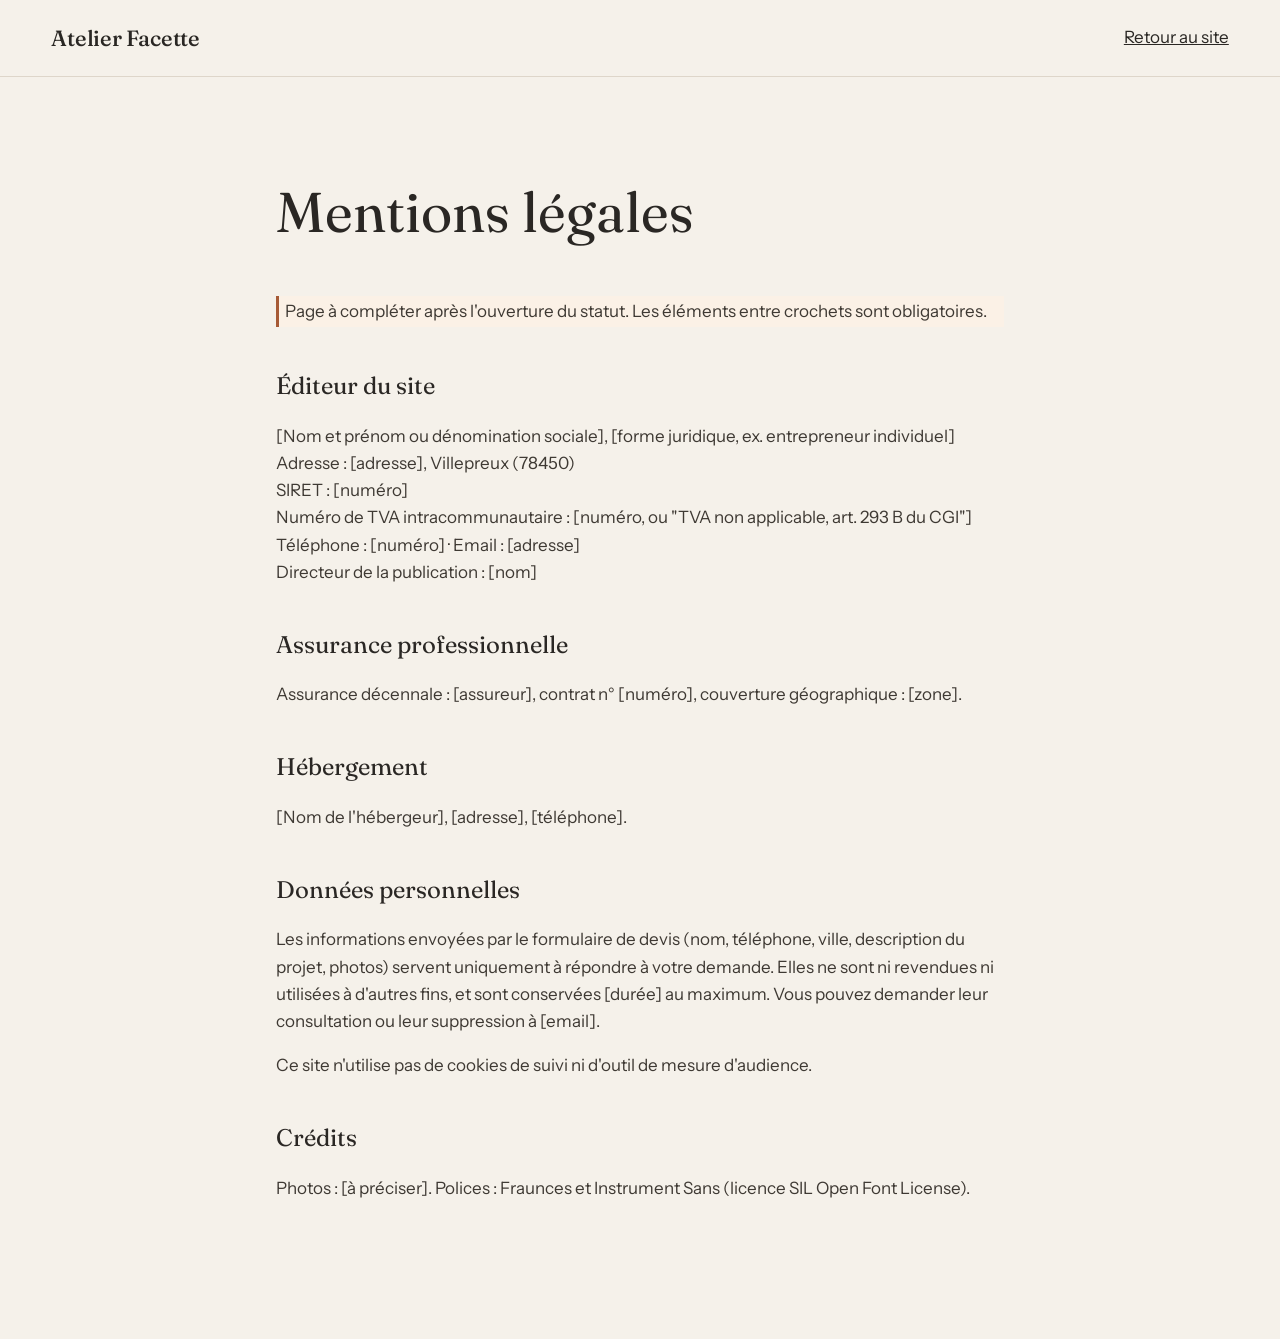
==== livrables/sites-web/2026-10-09_site-renovation/site/mentions-legales.html @ df1c3c62 "Atelier Facette : logo hexagonal et site vitrine de 7 pages - Logo : prompts Gemini, comparaison éme" ====
<!doctype html>
<html lang="fr">
<head>
<meta charset="utf-8">
<meta name="viewport" content="width=device-width, initial-scale=1">
<title>Mentions légales · Atelier Facette</title>
<meta name="robots" content="noindex, nofollow">
<link rel="icon" href="images/favicon.svg" type="image/svg+xml">
<link rel="stylesheet" href="css/style.css">
<style>
.legal{max-width:760px;margin:0 auto;padding:clamp(48px,7vw,100px) 16px 120px}
.legal h1{font-family:var(--serif);font-weight:400;font-size:clamp(38px,5vw,56px);margin:0 0 40px}
.legal h2{font-family:var(--serif);font-weight:400;font-size:24px;margin:40px 0 10px}
.legal p,.legal li{color:#3E3933}
.todo{background:#FBF1E6;border-left:3px solid var(--terra);padding:2px 6px}
</style>
</head>
<body>
<div class="top"><div class="wrap top-in"><a class="logo" href="index.html"><span class="logo-tx">Atelier Facette</span></a><a href="index.html">Retour au site</a></div></div>
<main class="legal">
  <h1>Mentions légales</h1>
  <p class="todo">Page à compléter après l'ouverture du statut. Les éléments entre crochets sont obligatoires.</p>

  <h2>Éditeur du site</h2>
  <p>[Nom et prénom ou dénomination sociale], [forme juridique, ex. entrepreneur individuel]<br>
  Adresse : [adresse], Villepreux (78450)<br>
  SIRET : [numéro]<br>
  Numéro de TVA intracommunautaire : [numéro, ou "TVA non applicable, art. 293 B du CGI"]<br>
  Téléphone : [numéro] · Email : [adresse]<br>
  Directeur de la publication : [nom]</p>

  <h2>Assurance professionnelle</h2>
  <p>Assurance décennale : [assureur], contrat n° [numéro], couverture géographique : [zone].</p>

  <h2>Hébergement</h2>
  <p>[Nom de l'hébergeur], [adresse], [téléphone].</p>

  <h2>Données personnelles</h2>
  <p>Les informations envoyées par le formulaire de devis (nom, téléphone, ville, description du projet, photos) servent uniquement à répondre à votre demande. Elles ne sont ni revendues ni utilisées à d'autres fins, et sont conservées [durée] au maximum. Vous pouvez demander leur consultation ou leur suppression à [email].</p>
  <p>Ce site n'utilise pas de cookies de suivi ni d'outil de mesure d'audience.</p>

  <h2>Crédits</h2>
  <p>Photos : [à préciser]. Polices : Fraunces et Instrument Sans (licence SIL Open Font License).</p>
</main>
</body>
</html>
---- livrables/sites-web/2026-10-09_site-renovation/site/css/style.css ----
/* =========================================================
   Atelier Facette : feuille de style du site
   Couleurs, polices, mise en page et animations.
   ========================================================= */

/* ---------- Polices hébergées sur le site (pas d'appel à Google, conforme RGPD) ---------- */
@font-face{font-family:'Fraunces';src:url('../fonts/Fraunces.ttf') format('truetype');font-weight:100 900;font-display:swap}
@font-face{font-family:'Instrument Sans';src:url('../fonts/InstrumentSans.ttf') format('truetype');font-weight:400 700;font-display:swap}

/* ---------- Couleurs de la marque ---------- */
:root{
  --cream:#F5F1EA;     /* blanc cassé, fond principal */
  --sand:#EAE2D6;      /* sable, fond alterné */
  --stone:#D6CEC2;     /* béton clair, bordures */
  --pebble:#645B52;    /* galet, textes secondaires */
  --ink:#2A2724;       /* anthracite chaud, textes et fonds sombres */
  --terra:#A65A36;     /* terracotta, couleur d'accent */
  --terra-dark:#8E4A2B;
  --ochre:#C29A5B;     /* ocre, touches ponctuelles */
  --card:#FBF8F3;
  --serif:'Fraunces',Georgia,serif;
  --sans:'Instrument Sans',system-ui,sans-serif;
}

/* ---------- Bases ---------- */
*,*::before,*::after{box-sizing:border-box}
html{scroll-behavior:smooth}
body{margin:0;background:var(--cream);color:var(--ink);font-family:var(--sans);font-size:17px;line-height:1.6;overflow-x:clip}
/* Chaque page occupe au moins tout l'écran : le pied de page reste en bas, même si le contenu est court */
body{min-height:100vh;min-height:100dvh;display:flex;flex-direction:column}
main{flex:1}
img{max-width:100%}
a{color:var(--ink)}a:hover{color:var(--terra-dark)}
.wrap{max-width:1320px;margin:0 auto;padding:0 clamp(16px,4vw,56px)}
.sec{padding:clamp(80px,10vw,150px) 0;scroll-margin-top:72px;position:relative;isolation:isolate}
.cream{background:var(--cream)}
.sand{background:var(--sand)}
.dark{background:var(--ink);color:var(--cream)}
.grain::before{content:"";position:absolute;inset:0;background-image:url('../images/grain.png');background-size:320px 320px;opacity:.45;mix-blend-mode:soft-light;pointer-events:none;z-index:-1}
.dark.grain::before{opacity:.32;mix-blend-mode:overlay}
.skip{position:absolute;left:-9999px;top:8px;z-index:100;background:var(--ink);color:var(--cream);padding:10px 16px;border-radius:6px}
.skip:focus{left:16px;color:var(--cream)}

/* ---------- Textes ---------- */
.lbl{font-size:12px;font-weight:600;letter-spacing:.16em;text-transform:uppercase;color:var(--ink)}
.num{color:var(--terra-dark);margin-right:10px}
.muted{color:var(--pebble)}
.h1{margin:0;font-family:var(--serif);font-weight:400;font-size:clamp(48px,7.2vw,112px);line-height:1.02;letter-spacing:-.025em;max-width:11.5em}
.h2{margin:0;font-family:var(--serif);font-weight:400;font-size:clamp(38px,4.8vw,70px);line-height:1.05;letter-spacing:-.02em}
.h2 em{font-style:italic;color:var(--terra-dark)}
.dark .h2 em{color:var(--ochre)}
.intro{font-size:clamp(17px,1.4vw,19.5px);color:var(--pebble);max-width:500px;margin:0;line-height:1.65}
.dark .intro{color:#BFB6AA}
.head{display:flex;justify-content:space-between;align-items:flex-end;gap:28px 64px;flex-wrap:wrap}
.head .intro{text-align:right;margin-left:auto}
.eyebrow{display:flex;align-items:center;gap:12px;margin-bottom:26px}
.eyebrow i{width:22px;height:1px;background:var(--terra);display:block;flex:none}

/* ---------- Boutons ---------- */
.btn{display:inline-flex;align-items:center;justify-content:center;gap:10px;min-height:52px;padding:0 26px;border-radius:6px;font-weight:600;font-size:16px;text-decoration:none;border:1px solid transparent;cursor:pointer;font-family:inherit;transition:background-color .35s ease,color .35s ease,border-color .35s ease}
.btn svg{width:18px;height:18px}
.btn .arr{transition:transform .35s ease}
.btn:hover .arr{transform:translateX(4px)}
.btn-acc{background:var(--terra);color:#fff}.btn-acc:hover{background:var(--terra-dark);color:#fff}
.btn-line{border-color:#CFC6B9;color:var(--ink);background:transparent}.btn-line:hover{border-color:var(--ink);background:var(--ink);color:var(--cream)}
.btn-ink{background:var(--ink);color:var(--cream)}.btn-ink:hover{background:var(--terra);color:#fff}
.ic{fill:none;stroke:currentColor;stroke-width:1.6;stroke-linecap:round;stroke-linejoin:round}

/* ---------- Légendes et images ---------- */
.cap{position:absolute;left:16px;bottom:16px;display:flex;align-items:center;gap:10px;background:rgba(245,241,234,.94);padding:8px 13px;border-radius:5px;font-size:13.5px;font-weight:600;z-index:3}
.cap small{font-size:11px;font-weight:600;letter-spacing:.14em;text-transform:uppercase;color:var(--pebble)}
.img{display:block;width:100%;height:100%;object-fit:cover}
.ph{background-color:#E1D8CB;background-image:repeating-linear-gradient(135deg,rgba(42,39,36,.07) 0 1px,transparent 1px 12px);display:flex;align-items:center;justify-content:center}
.ph span{font-size:11.5px;font-weight:600;letter-spacing:.14em;text-transform:uppercase;color:var(--pebble);background:var(--cream);padding:7px 12px;border-radius:4px}
.zoom img{transition:transform 1.2s cubic-bezier(.2,.7,.2,1)}
.zoom:hover img{transform:scale(1.05)}

/* ---------- Barre de navigation ---------- */
.top{position:sticky;top:0;z-index:30;background:rgba(245,241,234,.93);backdrop-filter:blur(10px);-webkit-backdrop-filter:blur(10px);border-bottom:1px solid #DED6CA}
.top-in{display:flex;align-items:center;justify-content:space-between;gap:24px;height:76px}
.logo{display:flex;align-items:center;gap:12px;text-decoration:none;color:var(--ink)}
.logo-mk{position:relative;display:block;width:34px;height:34px;overflow:hidden;-webkit-mask:linear-gradient(#000 0 0);mask:linear-gradient(#000 0 0)}
.logo-mk svg{display:block;width:34px;height:34px}
.logo-mk::after{content:"";position:absolute;top:-20%;bottom:-20%;left:-80%;width:45%;background:linear-gradient(100deg,transparent,rgba(255,255,255,.85),transparent);transform:skewX(-18deg);opacity:0}
.logo-tx{font-family:var(--serif);font-weight:500;font-size:22px;letter-spacing:-.01em;line-height:1}
.nav{display:flex;align-items:center;gap:30px}
.nav a{text-decoration:none;font-weight:500;font-size:15px;color:#3E3933}
.nav a:hover{color:var(--terra-dark)}
/* Page en cours, soulignée dans le menu */
.nav a[aria-current="page"]{color:var(--ink);font-weight:600;text-decoration:underline;text-decoration-color:var(--terra);text-decoration-thickness:2px;text-underline-offset:8px}
.nav a.btn{color:var(--cream)}
.burger{display:none;width:48px;height:48px;border:1px solid #CFC6B9;border-radius:6px;background:transparent;align-items:center;justify-content:center;cursor:pointer;color:var(--ink)}
.burger svg{width:22px;height:22px}

/* ---------- En-tête (hero) ---------- */
.hero{padding:clamp(48px,7vw,100px) 0 0}
.hero-head{display:flex;justify-content:space-between;align-items:flex-end;gap:32px 64px;flex-wrap:wrap}
.hero-r{display:flex;flex-direction:column;align-items:flex-end;gap:26px;max-width:450px;margin-left:auto}
.hero-r .intro{text-align:right}
.cta{display:flex;flex-wrap:wrap;gap:10px;justify-content:flex-end}
.w{display:inline-block;white-space:pre}
.tabs{display:flex;gap:32px;margin-top:clamp(48px,6vw,80px);border-bottom:1px solid var(--stone);overflow-x:auto;scrollbar-width:none}
.tabs::-webkit-scrollbar{display:none}
.tab{appearance:none;background:none;border:0;border-bottom:2px solid transparent;margin-bottom:-1px;padding:12px 0;display:flex;align-items:center;gap:9px;font-family:inherit;font-size:16px;font-weight:500;color:var(--pebble);cursor:pointer;white-space:nowrap;min-height:48px;transition:color .3s,border-color .3s}
.tab svg{width:19px;height:19px}
.tab:hover{color:var(--ink)}
.tab[aria-selected="true"]{color:var(--ink);font-weight:600;border-bottom-color:var(--terra)}
.show{position:relative;margin-top:24px;aspect-ratio:21/9;overflow:hidden;border-radius:8px;background:#E1D8CB}
.par{position:absolute;left:0;right:0;top:-7%;height:114%}
.slide{position:absolute;inset:0;opacity:0;transition:opacity 1.6s ease}
.slide.on{opacity:1}
.slide img{display:block;width:100%;height:100%;object-fit:cover;transform-origin:60% 50%}
.dots{position:absolute;right:68px;bottom:28px;display:flex;gap:6px;z-index:3}
.dots i{display:block;width:22px;height:2px;background:rgba(245,241,234,.55);border-radius:2px}
.dots i.on{background:var(--cream)}
.pause{position:absolute;right:16px;bottom:16px;z-index:3;width:44px;height:44px;border-radius:50%;border:0;background:rgba(245,241,234,.94);color:var(--ink);display:flex;align-items:center;justify-content:center;cursor:pointer}
.pause svg{width:16px;height:16px}
.facts{display:grid;grid-template-columns:repeat(4,minmax(0,1fr));border-bottom:1px solid var(--stone);margin-top:8px}
.fact{padding:26px 24px 30px 0;display:flex;flex-direction:column;gap:6px}
.fact + .fact{padding-left:24px;border-left:1px solid var(--stone)}
.fact b{font-family:var(--serif);font-size:21px;font-weight:400;line-height:1.25}

/* ---------- Spécialité ---------- */
.spec-g{display:grid;grid-template-columns:minmax(0,1fr) minmax(0,1fr);gap:clamp(32px,5vw,72px);margin-top:64px}
.adv{list-style:none;margin:0;padding:0;border-top:1px solid var(--stone)}
.adv li{display:grid;grid-template-columns:48px minmax(0,1fr);gap:8px;padding:24px 0;border-bottom:1px solid var(--stone)}
.adv .lbl{padding-top:6px;color:var(--terra-dark)}
.adv h3{margin:0;font-family:var(--serif);font-size:23px;font-weight:400}
.adv p{margin:4px 0 0;color:var(--pebble);font-size:16px}
.nuan{background:var(--cream);border-radius:8px;overflow:hidden;display:flex;flex-direction:column;box-shadow:0 1px 0 var(--stone)}
.nuan-pv{position:relative;aspect-ratio:4/3;overflow:hidden}
.nuan-pv .tx{position:absolute;inset:0;width:100%;height:100%;object-fit:cover;opacity:0;transition:opacity .9s ease}
.nuan-pv .tx.on{opacity:1}
.nuan-body{padding:22px 24px 24px;display:flex;flex-direction:column;gap:18px}
.nuan-top{display:flex;justify-content:space-between;gap:16px;align-items:baseline;flex-wrap:wrap}
.sws{display:grid;grid-template-columns:repeat(6,minmax(0,1fr));gap:8px}
.sw{appearance:none;border:1px solid var(--stone);border-radius:6px;padding:4px;background:var(--card);cursor:pointer;display:flex;flex-direction:column;gap:6px;font-family:inherit;color:var(--ink);min-height:44px;transition:border-color .3s}
.sw img{display:block;width:100%;aspect-ratio:1;object-fit:cover;border-radius:4px}
.sw span{font-size:11.5px;font-weight:600;line-height:1.15;text-align:center;padding-bottom:2px}
.sw:hover{border-color:#A79C8E}
.sw[aria-pressed="true"]{border-color:var(--ink);box-shadow:inset 0 -2px 0 var(--terra)}
.rooms{display:grid;grid-template-columns:repeat(3,minmax(0,1fr));gap:20px;margin-top:clamp(56px,7vw,96px)}
.room{display:flex;flex-direction:column;gap:14px}
.room .fr{position:relative;aspect-ratio:4/5;overflow:hidden;border-radius:8px;background:#E1D8CB}
.room h3{margin:0;font-family:var(--serif);font-size:23px;font-weight:400}
.room p{margin:0;color:var(--pebble);font-size:15.5px}

/* ---------- Services ---------- */
.svc{display:grid;grid-template-columns:repeat(3,minmax(0,1fr));gap:16px;margin-top:64px}
.card{padding:30px 28px 32px;border:1px solid var(--stone);border-radius:8px;display:flex;flex-direction:column;gap:12px;min-height:250px;background:var(--card);transition:border-color .35s,transform .35s}
.card:hover{border-color:#A79C8E;transform:translateY(-3px)}
.card .top-r{display:flex;justify-content:space-between;align-items:flex-start;margin-bottom:20px}
.card .top-r svg{width:30px;height:30px;color:var(--terra)}
.card h3{margin:0;font-family:var(--serif);font-size:24px;font-weight:400;line-height:1.2}
.card p{margin:0;color:var(--pebble);font-size:16px}
.card .lbl{color:var(--pebble)}
.card.feat{background:var(--ink);color:var(--cream);border-color:var(--ink)}
.card.feat p{color:#BFB6AA}
.card.feat .top-r svg{color:var(--ochre)}
.tagacc{font-size:11px;font-weight:700;letter-spacing:.14em;text-transform:uppercase;background:var(--terra);color:#fff;padding:5px 10px;border-radius:4px}

/* ---------- Réalisations (avant / après) ---------- */
.real-g{display:grid;grid-template-columns:repeat(3,minmax(0,1fr));gap:20px;margin-top:64px}
.ba{--pos:50%;position:relative;aspect-ratio:4/5;overflow:hidden;user-select:none;border-radius:8px;background:#E1D8CB}
.ba > .ph,.ba > .after{position:absolute;inset:0}
.ba .ph span{position:absolute;right:14px;bottom:14px}
.ba .after{overflow:hidden;clip-path:inset(0 calc(100% - var(--pos)) 0 0)}
.ba .after img{display:block;width:100%;height:100%;object-fit:cover;transition:transform 1.2s cubic-bezier(.2,.7,.2,1)}
.ba:hover .after img{transform:scale(1.05)}
.ba-lab{position:absolute;top:14px;z-index:3;padding:5px 10px;border-radius:4px;font-size:11px;font-weight:700;letter-spacing:.14em;background:var(--cream);color:var(--ink)}
.ba-line{position:absolute;top:0;bottom:0;left:var(--pos);width:2px;background:var(--cream);z-index:2;transform:translateX(-1px);pointer-events:none}
.ba-knob{position:absolute;top:50%;left:50%;width:44px;height:44px;margin:-22px 0 0 -22px;border-radius:50%;background:var(--cream);box-shadow:0 4px 16px rgba(42,39,36,.22);display:flex;align-items:center;justify-content:center;color:var(--ink)}
.ba-knob svg{width:20px;height:20px}
.ba input{position:absolute;inset:0;width:100%;height:100%;opacity:0;cursor:ew-resize;z-index:4;margin:0}
.real-c h3{margin:16px 0 2px;font-family:var(--serif);font-size:21px;font-weight:400}
.real-c p{margin:0;font-size:12px;font-weight:600;letter-spacing:.14em;text-transform:uppercase;color:var(--pebble)}

/* ---------- Méthode ---------- */
.dark .lbl{color:var(--cream)}
.dark .num{color:var(--ochre)}
.steps{list-style:none;margin:64px 0 0;padding:0;display:grid;grid-template-columns:repeat(5,minmax(0,1fr));border-top:1px solid var(--cream)}
.steps li{padding:26px 22px 0 0}
.steps li + li{padding-left:22px;border-left:1px solid #4A4540}
.steps .k{font-family:var(--serif);font-size:48px;line-height:1;color:var(--ochre);font-weight:300}
.steps h3{margin:34px 0 8px;font-family:var(--serif);font-size:23px;font-weight:400;line-height:1.2}
.steps p{margin:0;color:#BFB6AA;font-size:15.5px}
.free{display:inline-block;margin-top:12px;font-size:11px;font-weight:700;letter-spacing:.14em;text-transform:uppercase;background:var(--terra);color:#fff;padding:4px 9px;border-radius:4px}

/* ---------- À propos ---------- */
.ab-g{display:grid;grid-template-columns:minmax(0,1fr) minmax(0,1fr);gap:clamp(32px,6vw,96px);align-items:stretch}
.ab-ph{position:relative;min-height:560px;overflow:hidden;border-radius:8px;background:#E1D8CB}
.ab-tx{display:flex;flex-direction:column;justify-content:space-between;gap:40px}
.ab-tx p:not(.lbl){font-size:clamp(17px,1.35vw,19px);color:#3E3933;margin:0 0 16px}
.stats{display:grid;grid-template-columns:repeat(2,minmax(0,1fr));gap:12px}
.stat{padding:22px 22px 24px;border:1px solid var(--stone);border-radius:8px;background:var(--card)}
.stat b{display:block;font-family:var(--serif);font-size:clamp(44px,4.2vw,62px);font-weight:300;line-height:1;font-variant-numeric:tabular-nums}
.stat b small{font-family:var(--sans);font-size:.3em;font-weight:600;letter-spacing:.06em;color:var(--terra-dark);margin-left:6px;vertical-align:.9em}
.stat p{margin:8px 0 0;font-size:15px;color:var(--pebble)}

/* ---------- Avis ---------- */
.avis{display:grid;grid-template-columns:repeat(3,minmax(0,1fr));gap:20px;margin-top:48px}
.avis-c{border:1px dashed #BDB3A5;border-radius:8px;min-height:190px;padding:24px;display:flex;flex-direction:column;justify-content:space-between;color:var(--pebble);font-size:15px}

/* ---------- Zone d'intervention ---------- */
.zone-g{display:grid;grid-template-columns:minmax(0,1fr) minmax(0,1fr);gap:clamp(32px,5vw,80px);align-items:center;margin-top:56px}
.towns{list-style:none;margin:0;padding:0;border-top:1px solid #CFC6B9}
.towns li{display:flex;justify-content:space-between;align-items:center;padding:16px 0;border-bottom:1px solid #CFC6B9;font-size:18px;font-weight:500}
.towns li.base{font-family:var(--serif);font-size:22px;font-weight:500}
.towns li .lbl{font-family:var(--sans);color:var(--pebble);font-size:11px}
.towns li.base .lbl{color:var(--terra-dark)}
.map{position:relative;aspect-ratio:1/1;background:var(--cream);border-radius:8px;overflow:hidden}
.ring{position:absolute;left:36%;top:42%;transform:translate(-50%,-50%);border:1px dashed #BDB3A5;border-radius:50%}
.pin{position:absolute;transform:translate(-50%,-50%);display:flex;align-items:center;gap:8px}
.pin i{width:9px;height:9px;border-radius:50%;background:var(--ink);display:block;flex:none}
.pin span{font-size:12.5px;font-weight:600;white-space:nowrap}
.pin.base i{width:16px;height:16px;background:var(--terra);box-shadow:0 0 0 6px rgba(166,90,54,.18)}
.pin.base span{font-family:var(--serif);font-size:17px;font-weight:500}
.map-n{position:absolute;left:16px;bottom:14px;color:var(--pebble);font-size:11px}

/* ---------- Questions fréquentes ---------- */
.faq-g{display:grid;grid-template-columns:minmax(0,.8fr) minmax(0,1.2fr);gap:clamp(32px,5vw,80px)}
.faq{border-top:1px solid var(--ink)}
.faq details{border-bottom:1px solid var(--stone)}
.faq summary{list-style:none;cursor:pointer;display:flex;justify-content:space-between;align-items:center;gap:20px;padding:24px 0;font-family:var(--serif);font-size:clamp(19px,1.6vw,23px);font-weight:400;min-height:44px}
.faq summary::-webkit-details-marker{display:none}
.faq summary svg{flex:none;width:20px;height:20px;transition:transform .35s;color:var(--terra)}
.faq details[open] summary svg{transform:rotate(45deg)}
.faq details p{margin:0 0 26px;color:var(--pebble);max-width:640px}

/* ---------- Contact ---------- */
.ct-g{display:grid;grid-template-columns:minmax(0,.85fr) minmax(0,1.15fr);gap:clamp(32px,5vw,80px);margin-top:56px}
.ct-line{display:flex;align-items:center;gap:16px;padding:22px 0;border-bottom:1px solid #CFC6B9;text-decoration:none;color:var(--ink)}
.ct-line:first-of-type{border-top:1px solid var(--ink)}
.ct-line svg{width:22px;height:22px;color:var(--terra);flex:none}
.ct-line small{display:block;font-size:11.5px;font-weight:600;letter-spacing:.14em;text-transform:uppercase;color:var(--pebble)}
.ct-line strong{font-family:var(--serif);font-weight:400;font-size:clamp(24px,2.3vw,32px)}
.ct-line strong.mail{font-size:clamp(19px,1.8vw,25px)}
.form{display:grid;grid-template-columns:repeat(2,minmax(0,1fr));background:var(--cream);border-radius:8px;overflow:hidden;border:1px solid var(--stone)}
.f{display:flex;flex-direction:column;gap:6px;padding:16px 22px;border-bottom:1px solid var(--stone)}
.f:nth-child(odd):not(.full){border-right:1px solid var(--stone)}
.f.full{grid-column:1/-1}
.f label{font-size:11.5px;font-weight:600;letter-spacing:.14em;text-transform:uppercase}
.f input,.f select,.f textarea{font-family:inherit;font-size:17px;color:var(--ink);background:transparent;border:0;outline:0;padding:4px 0;min-height:34px;width:100%}
.f textarea{min-height:110px;resize:vertical}
.f input::placeholder,.f textarea::placeholder{color:#857B70}
.f:focus-within{background:var(--card);box-shadow:inset 0 -2px 0 var(--terra)}
.drop{display:flex;align-items:center;gap:14px;cursor:pointer;min-height:44px;position:relative}
.drop svg{width:24px;height:24px;color:var(--terra);flex:none}
.drop span{font-size:16px;font-weight:600;text-transform:none;letter-spacing:0}
.drop small{display:block;color:var(--pebble);font-size:13.5px;font-weight:400}
.drop input{position:absolute;width:1px;height:1px;opacity:0}
.f-go{grid-column:1/-1;padding:14px}
.f-go .btn{width:100%}
.sent{grid-column:1/-1;background:var(--ink);color:var(--cream);padding:16px 22px;font-size:15px}
.sent[hidden]{display:none}

/* ---------- Pied de page ---------- */
.foot{padding:80px 0 120px;position:relative;isolation:isolate}
.foot a{color:var(--cream);text-decoration:none}.foot a:hover{color:var(--ochre)}
.foot .lbl{color:#BFB6AA}
.foot-g{display:grid;grid-template-columns:minmax(0,1.4fr) repeat(3,minmax(0,1fr));gap:40px}
.foot h2{margin:0 0 14px}
.foot ul{list-style:none;margin:0;padding:0;line-height:2.1;font-size:15px}
.foot .soon{font-size:12px;color:#BFB6AA;margin-left:6px}
.foot-txt{margin:18px 0 0;font-size:15px;max-width:340px;color:#BFB6AA}
.foot-big{font-family:var(--serif);font-weight:300;font-size:min(12.5vw,190px);letter-spacing:-.03em;line-height:.9;margin-top:64px;white-space:nowrap;overflow:hidden;color:var(--cream)}
.foot-big em{color:var(--ochre)}
.foot-b{display:flex;flex-wrap:wrap;justify-content:space-between;gap:12px;margin-top:30px;padding-top:22px;border-top:1px solid #4A4540;font-size:13px;color:#BFB6AA}
.callbar{display:none}

/* =========================================================
   Animations : seulement si l'appareil ne demande pas à les réduire
   ========================================================= */
@media (prefers-reduced-motion: no-preference){
  /* Transition douce d'une page à l'autre : fondu (Chrome, Edge) */
  @view-transition{navigation:auto}
  /* Le contenu apparaît en fondu à chaque page (tous les navigateurs) */
  main{animation:pagein .6s ease both}
  @keyframes pagein{from{opacity:0}to{opacity:1}}
  .w{animation:wd 1s cubic-bezier(.2,.7,.2,1) both;animation-delay:var(--d,0s)}
  @keyframes wd{from{opacity:0;transform:translateY(.45em)}to{opacity:1;transform:none}}
  .slide.on img{animation:kb 9s ease-out both}
  @keyframes kb{from{transform:scale(1)}to{transform:scale(1.08)}}
  .logo-mk::after{animation:shine 1.5s .6s ease-in-out 1 both}
  @keyframes shine{0%{left:-80%;opacity:1}100%{left:130%;opacity:1}}

  /* Navigateurs récents (Chrome, Edge) : animations liées au défilement */
  @supports (animation-timeline: view()){
    .par{animation:par linear both;animation-timeline:view();animation-range:cover 0% cover 100%}
    @keyframes par{from{transform:translateY(-6%)}to{transform:translateY(6%)}}
    .rv{animation:rv linear both;animation-timeline:view();animation-range:entry 0% cover 22%}
    .st > .rv:nth-child(2){animation-range:entry 5% cover 27%}
    .st > .rv:nth-child(3){animation-range:entry 10% cover 32%}
    .st > .rv:nth-child(4){animation-range:entry 15% cover 37%}
    .st > .rv:nth-child(5){animation-range:entry 20% cover 42%}
    .st > .rv:nth-child(6){animation-range:entry 25% cover 47%}
    @keyframes rv{from{opacity:0;transform:translateY(30px)}to{opacity:1;transform:none}}
  }

  /* Autres navigateurs (Firefox, Safari) : même effet, déclenché par main.js */
  .io .rv{opacity:0;transform:translateY(30px);transition:opacity .9s ease,transform .9s cubic-bezier(.2,.7,.2,1)}
  .io .rv.in{opacity:1;transform:none}
  .io .st > .rv:nth-child(2){transition-delay:.08s}
  .io .st > .rv:nth-child(3){transition-delay:.16s}
  .io .st > .rv:nth-child(4){transition-delay:.24s}
  .io .st > .rv:nth-child(5){transition-delay:.32s}
  .io .st > .rv:nth-child(6){transition-delay:.4s}
}
@media (prefers-reduced-motion: reduce){
  html{scroll-behavior:auto}
  .slide,.nuan-pv .tx,.btn,.btn .arr,.zoom img,.ba .after img,.card{transition:none}
  .zoom:hover img,.ba:hover .after img,.card:hover{transform:none}
}

/* =========================================================
   Adaptation aux écrans
   ========================================================= */
@media (max-width:1080px){
  .svc,.real-g,.rooms{grid-template-columns:repeat(2,minmax(0,1fr))}
  .steps{grid-template-columns:repeat(2,minmax(0,1fr))}
  .steps li,.steps li + li{padding:24px 20px 24px 0;border-left:0;border-bottom:1px solid #4A4540}
  .steps h3{margin-top:18px}
  .foot-g{grid-template-columns:repeat(2,minmax(0,1fr))}
}
@media (max-width:860px){
  body{font-size:16px}
  .nav{display:none;position:absolute;top:76px;left:0;right:0;flex-direction:column;align-items:stretch;gap:0;background:var(--cream);border-bottom:1px solid var(--stone);padding:6px 16px 20px}
  .nav.open{display:flex}
  .nav a{padding:15px 2px;border-bottom:1px solid #E3DBCF;font-size:17px}
  .nav .btn{margin-top:14px;border-bottom:0}
  .burger{display:flex}
  .hero-head,.head{flex-direction:column;align-items:flex-start}
  .hero-r{align-items:flex-start;margin-left:0}
  .tabs{gap:24px}
  .hero-r .intro,.head .intro{text-align:left;margin-left:0}
  .cta{justify-content:flex-start}
  .show{aspect-ratio:4/5}
  .show .cap{right:72px;flex-wrap:wrap;row-gap:2px}
  .dots{display:none}
  .facts{grid-template-columns:repeat(2,minmax(0,1fr))}
  .fact,.fact + .fact{padding:20px 16px 20px 0;border-left:0}
  .fact:nth-child(even){padding-left:16px;border-left:1px solid var(--stone)}
  .spec-g,.ab-g,.zone-g,.faq-g,.ct-g{grid-template-columns:minmax(0,1fr)}
  .svc,.real-g,.avis,.rooms{grid-template-columns:minmax(0,1fr)}
  .sws{grid-template-columns:repeat(3,minmax(0,1fr))}
  .steps{grid-template-columns:minmax(0,1fr)}
  .form{grid-template-columns:minmax(0,1fr)}
  .f:nth-child(odd):not(.full){border-right:0}
  .ab-ph{min-height:0;aspect-ratio:4/5}
  .map{max-width:460px;width:100%}
  .callbar{display:grid;grid-template-columns:minmax(0,1fr) minmax(0,1fr);gap:8px;position:fixed;left:0;right:0;bottom:0;z-index:40;padding:10px 12px calc(10px + env(safe-area-inset-bottom));background:rgba(245,241,234,.97);border-top:1px solid var(--stone)}
  .callbar .btn{min-height:50px;padding:0 12px}
  .foot-g{grid-template-columns:minmax(0,1fr)}
}
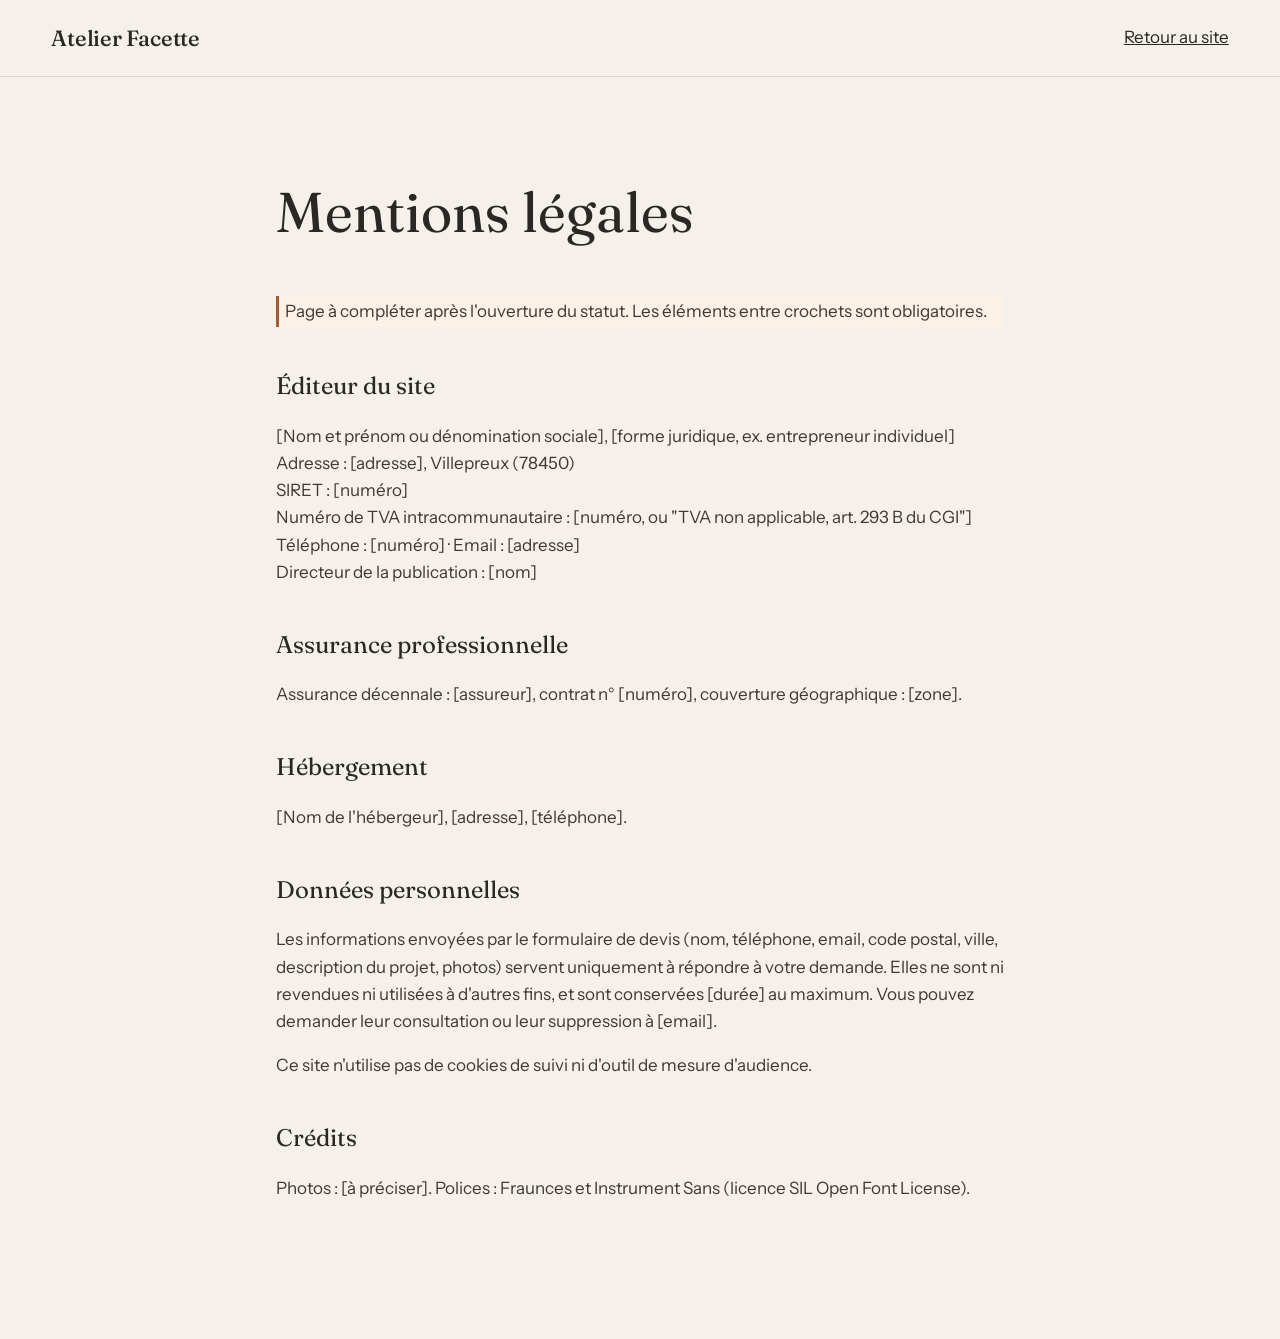
==== commit d6fc5dad: "Séance IA 2 (trieur de devis v1 à v4), formulaire Atelier Facette (e-mail, code postal), espacements" ====
--- a/livrables/sites-web/2026-10-09_site-renovation/site/mentions-legales.html
+++ b/livrables/sites-web/2026-10-09_site-renovation/site/mentions-legales.html
@@ -36,7 +36,7 @@
   <p>[Nom de l'hébergeur], [adresse], [téléphone].</p>
 
   <h2>Données personnelles</h2>
-  <p>Les informations envoyées par le formulaire de devis (nom, téléphone, ville, description du projet, photos) servent uniquement à répondre à votre demande. Elles ne sont ni revendues ni utilisées à d'autres fins, et sont conservées [durée] au maximum. Vous pouvez demander leur consultation ou leur suppression à [email].</p>
+  <p>Les informations envoyées par le formulaire de devis (nom, téléphone, email, code postal, ville, description du projet, photos) servent uniquement à répondre à votre demande. Elles ne sont ni revendues ni utilisées à d'autres fins, et sont conservées [durée] au maximum. Vous pouvez demander leur consultation ou leur suppression à [email].</p>
   <p>Ce site n'utilise pas de cookies de suivi ni d'outil de mesure d'audience.</p>
 
   <h2>Crédits</h2>
--- a/livrables/sites-web/2026-10-09_site-renovation/site/css/style.css
+++ b/livrables/sites-web/2026-10-09_site-renovation/site/css/style.css
@@ -33,6 +33,7 @@
 a{color:var(--ink)}a:hover{color:var(--terra-dark)}
 .wrap{max-width:1320px;margin:0 auto;padding:0 clamp(16px,4vw,56px)}
 .sec{padding:clamp(80px,10vw,150px) 0;scroll-margin-top:72px;position:relative;isolation:isolate}
+main > .sec:first-child{padding-top:clamp(28px,3.5vw,48px)} /* écart réduit entre le menu et le début de la page */
 .cream{background:var(--cream)}
 .sand{background:var(--sand)}
 .dark{background:var(--ink);color:var(--cream)}
@@ -93,7 +94,7 @@
 .burger svg{width:22px;height:22px}
 
 /* ---------- En-tête (hero) ---------- */
-.hero{padding:clamp(48px,7vw,100px) 0 0}
+.hero{padding:clamp(28px,3.5vw,48px) 0 0}
 .hero-head{display:flex;justify-content:space-between;align-items:flex-end;gap:32px 64px;flex-wrap:wrap}
 .hero-r{display:flex;flex-direction:column;align-items:flex-end;gap:26px;max-width:450px;margin-left:auto}
 .hero-r .intro{text-align:right}
@@ -237,7 +238,7 @@
 .ct-line strong.mail{font-size:clamp(19px,1.8vw,25px)}
 .form{display:grid;grid-template-columns:repeat(2,minmax(0,1fr));background:var(--cream);border-radius:8px;overflow:hidden;border:1px solid var(--stone)}
 .f{display:flex;flex-direction:column;gap:6px;padding:16px 22px;border-bottom:1px solid var(--stone)}
-.f:nth-child(odd):not(.full){border-right:1px solid var(--stone)}
+.f.g{border-right:1px solid var(--stone)} /* .g = champ de la colonne de gauche */
 .f.full{grid-column:1/-1}
 .f label{font-size:11.5px;font-weight:600;letter-spacing:.14em;text-transform:uppercase}
 .f input,.f select,.f textarea{font-family:inherit;font-size:17px;color:var(--ink);background:transparent;border:0;outline:0;padding:4px 0;min-height:34px;width:100%}
@@ -249,13 +250,18 @@
 .drop span{font-size:16px;font-weight:600;text-transform:none;letter-spacing:0}
 .drop small{display:block;color:var(--pebble);font-size:13.5px;font-weight:400}
 .drop input{position:absolute;width:1px;height:1px;opacity:0}
+.drop:focus-within{outline:2px solid var(--terra);outline-offset:4px;border-radius:4px}
+.photos{gap:10px}
+.photos .ph-t{font-size:11.5px;font-weight:600;letter-spacing:.14em;text-transform:uppercase}
+.photos .ph-t small{text-transform:none;letter-spacing:0;font-weight:400;color:var(--pebble);font-size:13px}
+.sent.err{background:var(--terra-dark)}
 .f-go{grid-column:1/-1;padding:14px}
 .f-go .btn{width:100%}
 .sent{grid-column:1/-1;background:var(--ink);color:var(--cream);padding:16px 22px;font-size:15px}
 .sent[hidden]{display:none}
 
 /* ---------- Pied de page ---------- */
-.foot{padding:80px 0 120px;position:relative;isolation:isolate}
+.foot{padding:40px 0 28px;position:relative;isolation:isolate}
 .foot a{color:var(--cream);text-decoration:none}.foot a:hover{color:var(--ochre)}
 .foot .lbl{color:#BFB6AA}
 .foot-g{display:grid;grid-template-columns:minmax(0,1.4fr) repeat(3,minmax(0,1fr));gap:40px}
@@ -263,9 +269,9 @@
 .foot ul{list-style:none;margin:0;padding:0;line-height:2.1;font-size:15px}
 .foot .soon{font-size:12px;color:#BFB6AA;margin-left:6px}
 .foot-txt{margin:18px 0 0;font-size:15px;max-width:340px;color:#BFB6AA}
-.foot-big{font-family:var(--serif);font-weight:300;font-size:min(12.5vw,190px);letter-spacing:-.03em;line-height:.9;margin-top:64px;white-space:nowrap;overflow:hidden;color:var(--cream)}
+.foot-big{font-family:var(--serif);font-weight:300;font-size:min(6vw,72px);letter-spacing:-.03em;line-height:.9;margin-top:28px;white-space:nowrap;overflow:hidden;color:var(--cream)}
 .foot-big em{color:var(--ochre)}
-.foot-b{display:flex;flex-wrap:wrap;justify-content:space-between;gap:12px;margin-top:30px;padding-top:22px;border-top:1px solid #4A4540;font-size:13px;color:#BFB6AA}
+.foot-b{display:flex;flex-wrap:wrap;justify-content:space-between;gap:12px;margin-top:20px;padding-top:16px;border-top:1px solid #4A4540;font-size:13px;color:#BFB6AA}
 .callbar{display:none}
 
 /* =========================================================
@@ -345,9 +351,10 @@
   .sws{grid-template-columns:repeat(3,minmax(0,1fr))}
   .steps{grid-template-columns:minmax(0,1fr)}
   .form{grid-template-columns:minmax(0,1fr)}
-  .f:nth-child(odd):not(.full){border-right:0}
+  .f.g{border-right:0}
   .ab-ph{min-height:0;aspect-ratio:4/5}
   .map{max-width:460px;width:100%}
+  .foot{padding-bottom:120px} /* place pour la barre d'appel fixée en bas sur téléphone */
   .callbar{display:grid;grid-template-columns:minmax(0,1fr) minmax(0,1fr);gap:8px;position:fixed;left:0;right:0;bottom:0;z-index:40;padding:10px 12px calc(10px + env(safe-area-inset-bottom));background:rgba(245,241,234,.97);border-top:1px solid var(--stone)}
   .callbar .btn{min-height:50px;padding:0 12px}
   .foot-g{grid-template-columns:minmax(0,1fr)}
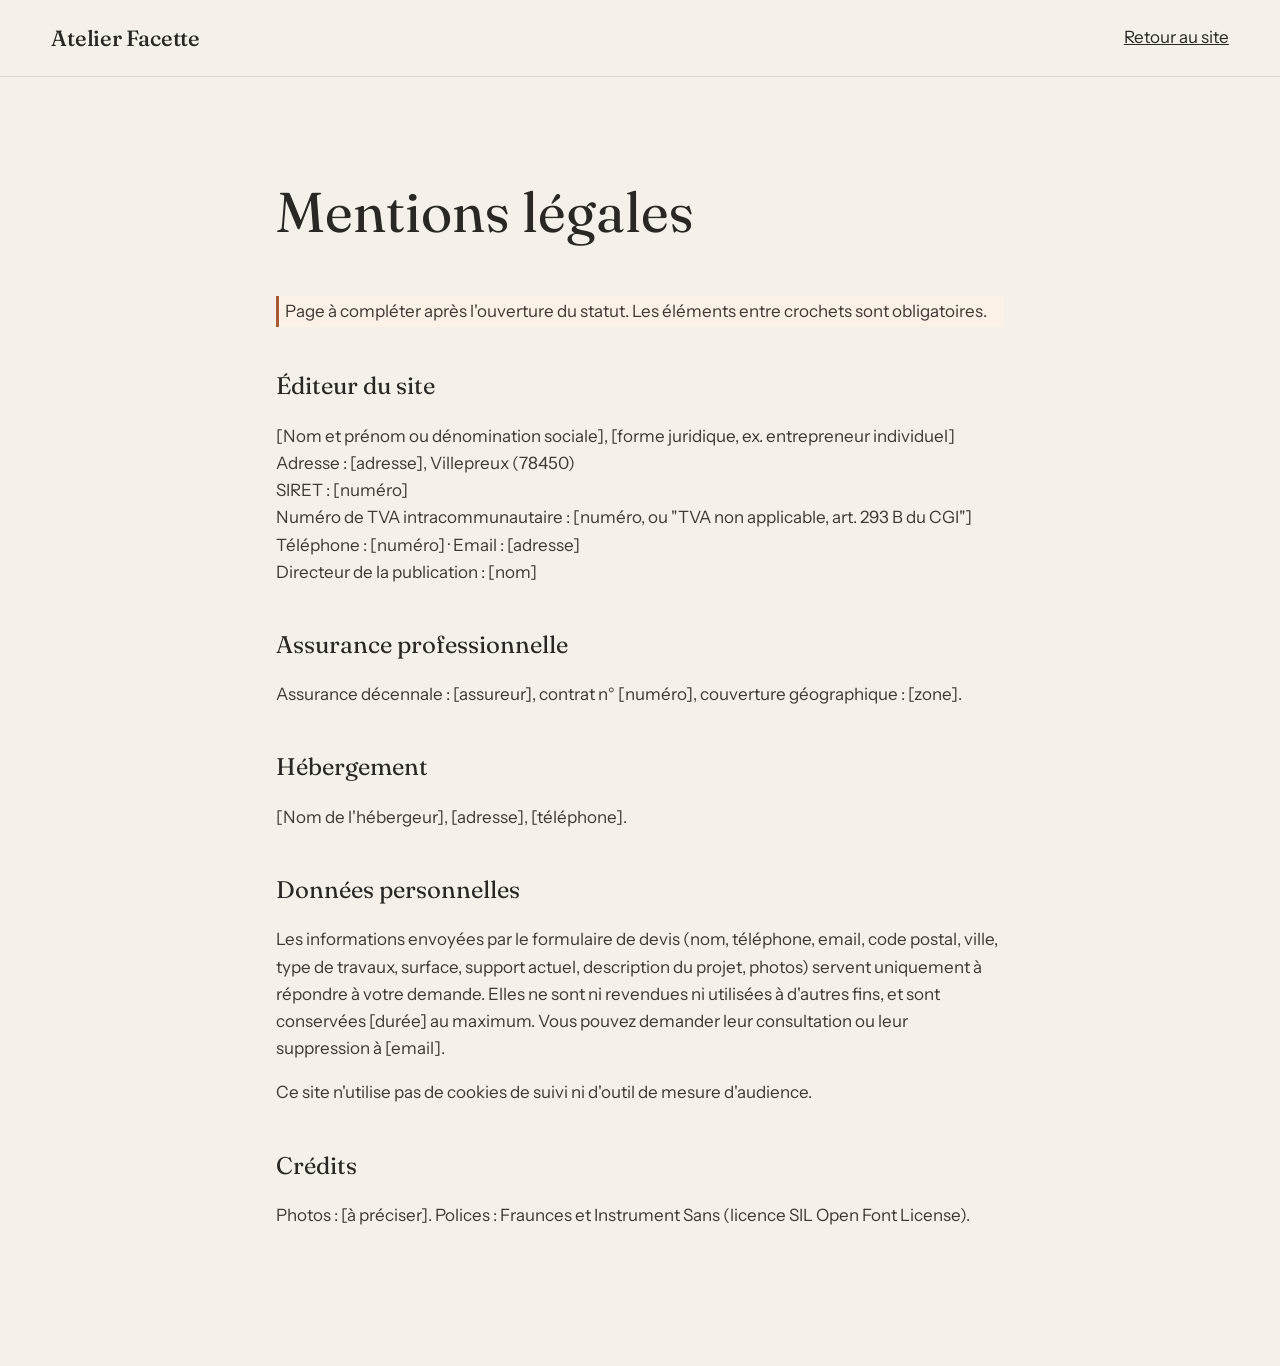
==== commit 57d9690a: "Atelier Facette : champ « Support actuel », annonce de la visite gratuite, exercice de Nicolas dans " ====
--- a/livrables/sites-web/2026-10-09_site-renovation/site/mentions-legales.html
+++ b/livrables/sites-web/2026-10-09_site-renovation/site/mentions-legales.html
@@ -36,7 +36,7 @@
   <p>[Nom de l'hébergeur], [adresse], [téléphone].</p>
 
   <h2>Données personnelles</h2>
-  <p>Les informations envoyées par le formulaire de devis (nom, téléphone, email, code postal, ville, description du projet, photos) servent uniquement à répondre à votre demande. Elles ne sont ni revendues ni utilisées à d'autres fins, et sont conservées [durée] au maximum. Vous pouvez demander leur consultation ou leur suppression à [email].</p>
+  <p>Les informations envoyées par le formulaire de devis (nom, téléphone, email, code postal, ville, type de travaux, surface, support actuel, description du projet, photos) servent uniquement à répondre à votre demande. Elles ne sont ni revendues ni utilisées à d'autres fins, et sont conservées [durée] au maximum. Vous pouvez demander leur consultation ou leur suppression à [email].</p>
   <p>Ce site n'utilise pas de cookies de suivi ni d'outil de mesure d'audience.</p>
 
   <h2>Crédits</h2>
--- a/livrables/sites-web/2026-10-09_site-renovation/site/css/style.css
+++ b/livrables/sites-web/2026-10-09_site-renovation/site/css/style.css
@@ -240,6 +240,7 @@
 .f{display:flex;flex-direction:column;gap:6px;padding:16px 22px;border-bottom:1px solid var(--stone)}
 .f.g{border-right:1px solid var(--stone)} /* .g = champ de la colonne de gauche */
 .f.full{grid-column:1/-1}
+.f[hidden]{display:none} /* sinon display:flex l'emporte sur l'attribut hidden */
 .f label{font-size:11.5px;font-weight:600;letter-spacing:.14em;text-transform:uppercase}
 .f input,.f select,.f textarea{font-family:inherit;font-size:17px;color:var(--ink);background:transparent;border:0;outline:0;padding:4px 0;min-height:34px;width:100%}
 .f textarea{min-height:110px;resize:vertical}
